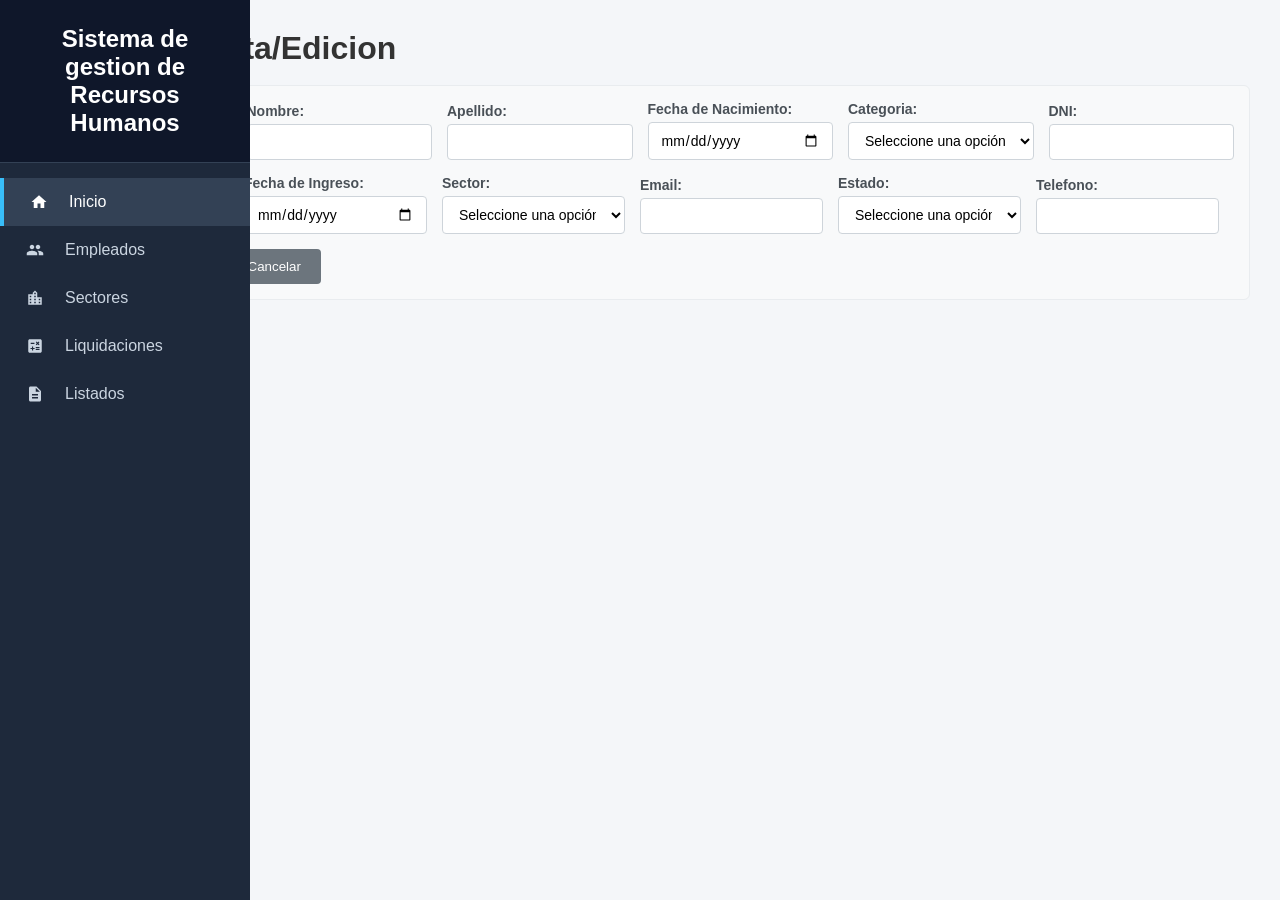
==== empleado.html @ 838e0c95 "Add files via upload commit inicial para el proyecto" ====
﻿<!DOCTYPE html>
<html lang="es" xmlns="http://www.w3.org/1999/xhtml">
<head>
    <meta charset="utf-8" />
    <title>Sistema de Gestion de Recursos Humanos</title>
    <!-- 1. Enlace a hoja de estilos -->
    <link rel="stylesheet" href="estilos.css" />
</head>
<body>
    <!-- Barra Lateral -->
    <aside class="sidebar">
        <div class="sidebar-header">
            <h2><i class="fa-solid fa-layer-group"></i> Sistema de gestion de Recursos Humanos</h2>
        </div>

        <nav class="sidebar-nav">
            <ul>
                <li>
                    <a href="index.html" class="active">
                        <svg width="18" height="18" viewBox="0 0 24 24" fill="currentColor" style="margin-right: 8px; vertical-align: middle;"><path d="M10 20v-6h4v6h5v-8h3L12 3 2 12h3v8z" /></svg>
                        <span>Inicio</span>
                    </a>
                </li>
                <li>
                    <a href="empleado.html">
                        <svg width="18" height="18" viewBox="0 0 24 24" fill="currentColor" style="margin-right: 8px; vertical-align: middle;"><path d="M16 11c1.66 0 2.99-1.34 2.99-3S17.66 5 16 5c-1.66 0-3 1.34-3 3s1.34 3 3 3zm-8 0c1.66 0 2.99-1.34 2.99-3S9.66 5 8 5C6.34 5 5 6.34 5 8s1.34 3 3 3zm0 2c-2.33 0-7 1.17-7 3.5V19h14v-2.5c0-2.33-4.67-3.5-7-3.5zm8 0c-.29 0-.62.02-.97.05 1.16.84 1.97 1.97 1.97 3.45V19h6v-2.5c0-2.33-4.67-3.5-7-3.5z" /></svg>
                        <span>Empleados</span>
                    </a>
                </li>
                <li>
                    <a href="sector.html">
                        <svg width="18" height="18" viewBox="0 0 24 24" fill="currentColor" style="margin-right: 8px; vertical-align: middle;"><path d="M15 11V5l-3-3-3 3v2H3v14h18V11h-6zm-8 8H5v-2h2v2zm0-4H5v-2h2v2zm0-4H5V9h2v2zm6 8h-2v-2h2v2zm0-4h-2v-2h2v2zm0-4h-2V9h2v2zm0-4h-2V5h2v2zm6 12h-2v-2h2v2zm0-4h-2v-2h2v2z" /></svg>
                        <span>Sectores</span>
                    </a>
                </li>
                <li>
                    <a href="empleado_liquidacion.html">
                        <svg width="18" height="18" viewBox="0 0 24 24" fill="currentColor" style="margin-right: 8px; vertical-align: middle;"><path d="M19 3H5c-1.1 0-2 .9-2 2v14c0 1.1.9 2 2 2h14c1.1 0 2-.9 2-2V5c0-1.1-.9-2-2-2zm-5.97 4.06L14.09 6l1.41 1.41L16.91 6l1.06 1.06-1.41 1.41 1.41 1.41-1.06 1.06-1.41-1.4-1.41 1.41-1.06-1.06 1.41-1.41-1.41-1.42zm-6.78.66h5v1.5h-5v-1.5zM11.5 16h-2v2H8v-2H6v-1.5h2v-2h1.5v2h2V16zm6.5 1.25h-5v-1.5h5v1.5zm0-2.5h-5v-1.5h5v1.5z" /></svg>
                        <span>Liquidaciones</span>
                    </a>
                </li>
                <li>
                    <a href="empleado_listado.html">
                        <svg width="18" height="18" viewBox="0 0 24 24" fill="currentColor" style="margin-right: 8px; vertical-align: middle;"><path d="M14 2H6c-1.1 0-1.99.9-1.99 2L4 20c0 1.1.89 2 1.99 2H18c1.1 0 2-.9 2-2V8l-6-6zm2 16H8v-2h8v2zm0-4H8v-2h8v2zm-3-5V3.5L18.5 9H13z" /></svg>
                        <span>Listados</span>
                    </a>
                </li>
            </ul>
        </nav>
    </aside>
    <!-- Formulario de Alta de empleado-->
    <span>
        <h1>Empleados:Alta/Edicion</h1>
        </br>
        <form method="post" action="">
            <!--campos del formulario-->
            <div class="form-grid">
                <div class="form-group">
                    <label for="legajo">Legajo:</label>
                    <input type="text" id="legajo" name="legajo" required>
                </div>
                <div class="form-group">
                    <label for="nombre">Nombre:</label>
                    <input type="text" id="nombre" name="nombre" required>
                </div>
                <div class="form-group">
                    <label for="apellido">Apellido:</label>
                    <input type="text" id="apellido" name="apellido" required>
                </div>
                <div class="form-group">
                    <label for="fecha-nacimiento">Fecha de Nacimiento:</label>
                    <input type="date" id="fecha-nacimiento" name="fecha_nacimiento">
                </div>
                <div class="form-group">
                    <label for="categoria">Categoria:</label>
                    <select id="estado" name="estado" required>
                        <option value="" disabled selected hidden>Seleccione una opción...</option>
                        <option value="activo">Senior</option>
                        <option value="activo">SemiSenior</option>
                        <option value="activo">Junior</option>
                        <option value="activo">Trainee/Pasante</option>
                    </select>
                </div>
                <div class="form-group">
                    <label for="dni">DNI:</label>
                    <input type="number" id="dni" name="dni" required>
                </div>
                <div class="form-group">
                    <label for="sbase">Salario Base:</label>
                    <input type="number" id="sbase" name="sbase" step="0.01" required>
                </div>
                <div class="form-group">
                    <label for="fecha-ingreso">Fecha de Ingreso:</label>
                    <input type="date" id="fecha-ingreso" name="fecha_ingreso" required>
                </div>
                <div class="form-group">
                    <label for="sector">Sector:</label>
                    <select id="estado" name="estado" required>
                        <option value="" disabled selected hidden>Seleccione una opción...</option>
                        <option value="activo">Administracion</option>
                        <option value="activo">Ventas</option>
                        <option value="activo">Sistemas</option>
                        <option value="activo">Recursos Humanos</option>
                    </select>
                </div>
                <div class="form-group">
                    <label for="email">Email:</label>
                    <input type="email" id="email" name="email">
                </div>
                <div class="form-group">
                    <label for="estado">Estado:</label>
                    <select id="estado" name="estado" required>
                        <option value="" disabled selected hidden>Seleccione una opción...</option>
                        <option value="activo">Activo</option>
                        <option value="inactivo">Inactivo</option>
                    </select>
                </div>
                <div class="form-group">
                    <label for="telefono">Telefono:</label>
                    <input type="tel" id="telefono" name="telefono">
                </div>
                </br>
                <!-- contenedor de Botones-->
                <div class="form-actions">
                    <!-- Botón de guardar añadido -->
                    <button type="submit" id="btn-guardar" name="btn_guardar" style="background-color: #28a745; color: white; padding: 10px       20px; border: none; border-radius: 4px; cursor:                       pointer;">Guardar</button>
                    <!-- Vinculación del script separado -->
                    <script src="funciones.js"></script>

                    <!-- Botón de limpiar añadido -->

                    <button type="reset" id="btn-limpiar" name="btn_limpiar" style="background-color: #007bff; color: white;   padding:          10px 20px; border: none; border-radius: 4px; cursor:                pointer;">Limpiar</button>
                    <!-- Vinculación del archivo JavaScript     externo -->
                    <script src="funciones.js"></script>

                    <!-- Boton de cancelar añadido-->
                    <button type="button" id="btn-cancelar" name="btn_cancelar" style="background-color: #6c757d; color: white;  padding: 10px      20px; border: none; border-radius: 4px; cursor:                         pointer;">
                        Cancelar</  button>
                        <!-- Vinculación del archivo JavaScript     externo -->
                        <script src="funciones.js"></script>
                </div>

            </div>

        </form>
    </span>

</body>
</html>
---- estilos.css ----
﻿/* Reinicio básico de márgenes */
* {
    margin: 0;
    padding: 0;
    box-sizing: border-box;
    font-family: 'Segoe UI', Tahoma, Geneva, Verdana, sans-serif;
}

body {
    display: flex;
    min-height: 100vh;
    background-color: #f4f6f9;
    color: #1e293b;
}

/* Estilos del Sidebar */
.sidebar {
    width: 250px;
    background-color: #1e293b;
    color: #ffffff;
    position: fixed;
    top: 0;
    left: 0;
    height: 100%;
    display: flex;
    flex-direction: column;
}

.sidebar-header {
    padding: 25px 20px;
    background-color: #0f172a;
    text-align: center;
    border-bottom: 1px solid #334155;
}

.sidebar-nav ul {
    list-style: none;
    padding-top: 15px;
}


.sidebar-nav ul li a {
    display: flex;
    align-items: center;
    gap: 12px; /* Separa el ícono del texto automáticamente */
    padding: 15px 25px;
    color: #cbd5e1;
    text-decoration: none;
    font-size: 16px;
    transition: all 0.3s ease;
}

        .sidebar-nav ul li a:hover,
        .sidebar-nav ul li a.active {
            background-color: #334155;
            color: #ffffff;
            border-left: 4px solid #38bdf8;
        }

.sidebar-nav i,
.sidebar-nav svg {
    width: 20px;
    text-align: center;
    font-size: 18px;
}

}
/* Estilos del Contenido Principal */
.main-content {
    margin-left: 250px;
    padding: 40px;
    width: 100%;
}

.seccion-liquidaciones {
    margin-top: 25px;
}

/* Estilos de la Tabla */
.table-container {
    margin-top: 15px;
    background-color: #ffffff;
    border-radius: 8px;
    overflow: hidden;
    box-shadow: 0 2px 6px rgba(0, 0, 0, 0.08);
}

table {
    width: 100%;
    border-collapse: collapse;
}

thead tr {
    background-color: #e2e8f0;
    text-align: left;
}

th, td {
    padding: 14px 16px;
}

tbody tr {
    border-bottom: 1px solid #e2e8f0;
}

    tbody tr:last-child {
        border-bottom: none;
    }

    tbody tr:hover {
        background-color: #f8fafc;
    }

.sueldo {
    font-weight: 600;
}

/* Etiquetas de Estado */
.estado {
    display: inline-block;
    padding: 4px 10px;
    border-radius: 12px;
    font-size: 13px;
    font-weight: 600;
}

.estado-calculada {
    background-color: #dcfce7;
    color: #166534;
}

.estado-pendiente {
    background-color: #fef9c3;
    color: #854d0e;
}

/* Estilos del Footer y Botón */
.footer-acciones {
    margin-top: 30px;
    padding: 20px 0;
    text-align: center;
}

.btn-primario {
    display: inline-block;
    background-color: #0d6efd;
    color: #ffffff;
    font-size: 16px;
    font-weight: 600;
    text-decoration: none;
    padding: 12px 26px;
    border-radius: 6px;
    box-shadow: 0 4px 8px rgba(13, 110, 253, 0.25);
    transition: background-color 0.2s ease;
}

    .btn-primario:hover {
        background-color: #0b5ed7;
    }

/* Diseño Responsivo para celulares */
@media (max-width: 768px) {
    body {
        flex-direction: column;
    }

    .sidebar {
        width: 100%;
        height: auto;
        position: relative;
    }

    .sidebar-nav ul {
        display: flex;
        justify-content: space-around;
        padding: 0;
    }

        .sidebar-nav ul li a {
            padding: 15px 10px;
            display: flex
        }

            .sidebar-nav ul li a:hover,
            .sidebar-nav ul li a.active {
                border-left: none;
                border-bottom: 4px solid #38bdf8;
            }

    .main-content {
        margin-left: 0;
        padding: 20px;
    }

    .table-container {
        overflow-x: auto;
    }
}

.fa-solid, .fas {
    font-family: "Font Awesome 6 Free" !important;
    font-weight: 900 !important;
}
/* Estilos generales */
* {
    box-sizing: border-box;
    margin: 0;
    padding: 0;
    font-family: 'Segoe UI', Tahoma, Geneva, Verdana, sans-serif;
}

body {
    background-color: #f4f6f9;
    color: #333;
    padding: 30px;
}

.container {
    max-width: 1100px;
    margin: 0 auto;
    background-color: #ffffff;
    padding: 25px;
    border-radius: 8px;
    box-shadow: 0 2px 10px rgba(0, 0, 0, 0.08);
}

/* Cabecera */
header {
    display: flex;
    justify-content: space-between;
    align-items: center;
    margin-bottom: 25px;
    padding-bottom: 15px;
    border-bottom: 1px solid #e0e0e0;
}

    header h1 {
        font-size: 24px;
        color: #2c3e50;
    }

.btn-nuevo {
    text-decoration: none;
    background-color: #28a745;
    color: white;
    padding: 10px 18px;
    font-size: 15px;
    font-weight: bold;
    border-radius: 5px;
    transition: background 0.2s;
}

    .btn-nuevo:hover {
        background-color: #218838;
    }

/* Formulario de filtros en fila */
.form-grid {
    display: flex;
    flex-wrap: wrap;
    gap: 15px;
    align-items: flex-end;
    background-color: #f8f9fa;
    padding: 15px;
    border-radius: 6px;
    border: 1px solid #e9ecef;
    margin-bottom: 25px;
}

.form-group {
    display: flex;
    flex-direction: column;
    flex: 1;
    min-width: 180px;
}

    .form-group label {
        font-size: 14px;
        font-weight: 600;
        margin-bottom: 5px;
        color: #495057;
    }

    .form-group input,
    .form-group select {
        padding: 9px 12px;
        border: 1px solid #ced4da;
        border-radius: 4px;
        font-size: 14px;
        background-color: #fff;
    }

.btn-buscar {
    background-color: #007bff;
    color: white;
    border: none;
    padding: 10px 20px;
    font-size: 14px;
    font-weight: bold;
    border-radius: 4px;
    cursor: pointer;
    height: 38px;
}

    .btn-buscar:hover {
        background-color: #0069d9;
    }

/* Tabla */
table {
    width: 100%;
    border-collapse: collapse;
    margin-bottom: 20px;
}

th, td {
    padding: 12px 15px;
    text-align: left;
    border-bottom: 1px solid #dee2e6;
}

thead tr {
    background-color: #f1f3f5;
    color: #333;
}

tbody tr:hover {
    background-color: #f8f9fa;
}

/* Botones de acciones */
.btn-editar {
    background-color: #28a745;
    color: white;
    border: none;
    padding: 6px 12px;
    border-radius: 4px;
    cursor: pointer;
    font-size: 13px;
    margin-right: 5px;
}

.btn-eliminar {
    background-color: #dc3545;
    color: white;
    border: none;
    padding: 6px 12px;
    border-radius: 4px;
    cursor: pointer;
    font-size: 13px;
}

/* Paginación */
footer {
    display: flex;
    justify-content: center;
    align-items: center;
    padding-top: 15px;
    gap: 8px;
}

.btn-pag {
    background-color: #ffffff;
    color: #333;
    border: 1px solid #ced4da;
    padding: 6px 12px;
    border-radius: 4px;
    cursor: pointer;
}

    .btn-pag.activo {
        background-color: #007bff;
        color: white;
        border-color: #007bff;
        font-weight: bold;
    }
/* Estilos para íconos en la tabla */
.acciones {
    display: flex;
    gap: 12px;
    align-items: center;
}

    .acciones a {
        color: #475569;
        text-decoration: none;
        transition: color 0.2s ease, transform 0.2s ease;
    }

        .acciones a:hover {
            transform: scale(1.15);
        }

        .acciones a[title="Editar"]:hover {
            color: #0d6efd; /* Azul al pasar el mouse */
        }

        .acciones a[title="Eliminar"]:hover {
            color: #dc2626; /* Rojo al pasar el mouse */
        }
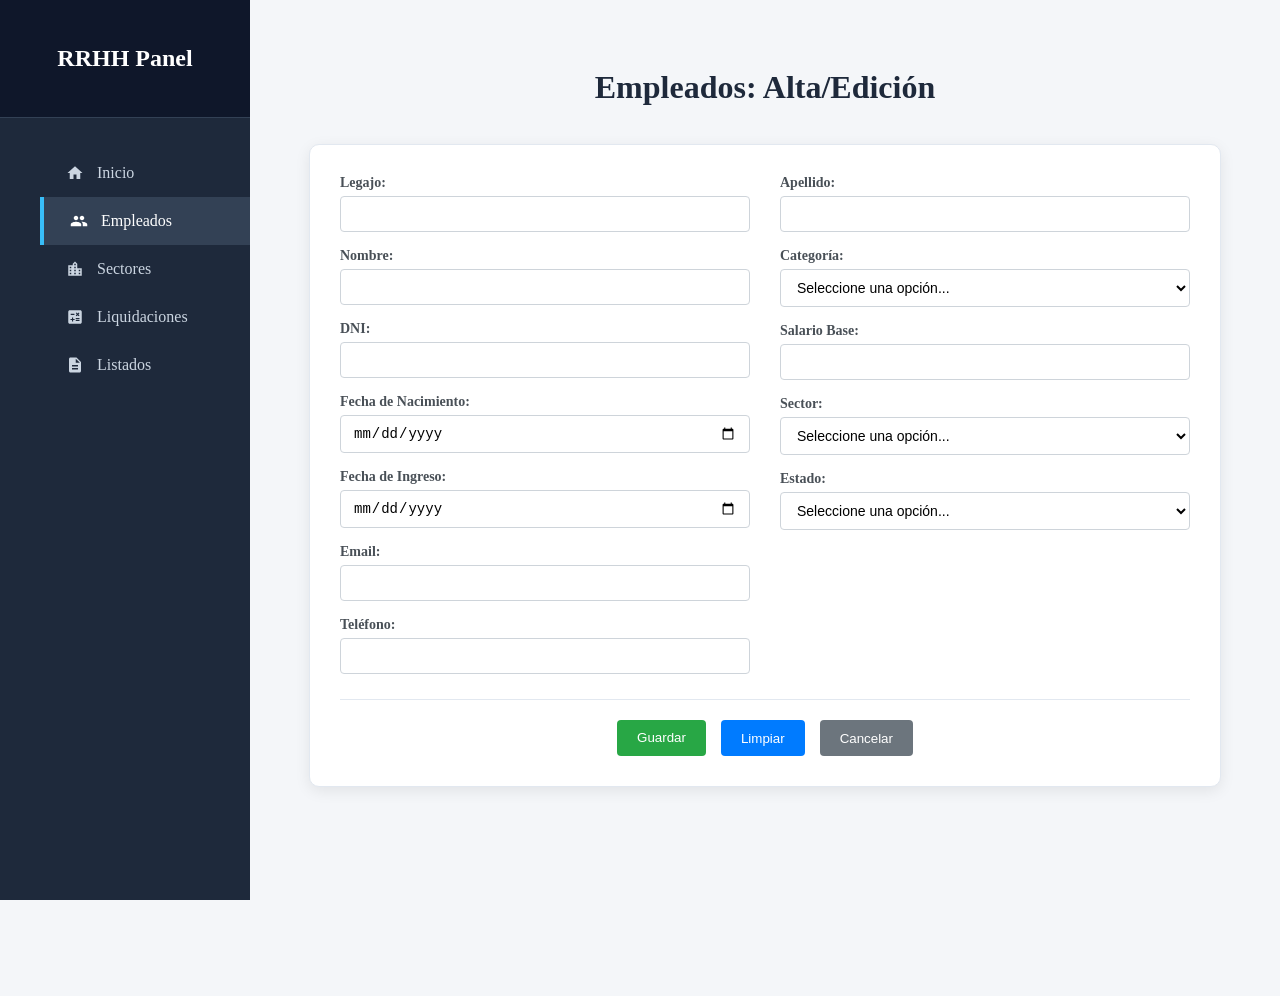
==== commit 8f288f10: "Add files via upload se añada la pagina de sector." ====
--- a/empleado.html
+++ b/empleado.html
@@ -1,149 +1,145 @@
-﻿<!DOCTYPE html>
-<html lang="es" xmlns="http://www.w3.org/1999/xhtml">
-<head>
-    <meta charset="utf-8" />
-    <title>Sistema de Gestion de Recursos Humanos</title>
-    <!-- 1. Enlace a hoja de estilos -->
-    <link rel="stylesheet" href="estilos.css" />
-</head>
-<body>
-    <!-- Barra Lateral -->
-    <aside class="sidebar">
-        <div class="sidebar-header">
-            <h2><i class="fa-solid fa-layer-group"></i> Sistema de gestion de Recursos Humanos</h2>
-        </div>
-
-        <nav class="sidebar-nav">
-            <ul>
-                <li>
-                    <a href="index.html" class="active">
-                        <svg width="18" height="18" viewBox="0 0 24 24" fill="currentColor" style="margin-right: 8px; vertical-align: middle;"><path d="M10 20v-6h4v6h5v-8h3L12 3 2 12h3v8z" /></svg>
-                        <span>Inicio</span>
-                    </a>
-                </li>
-                <li>
-                    <a href="empleado.html">
-                        <svg width="18" height="18" viewBox="0 0 24 24" fill="currentColor" style="margin-right: 8px; vertical-align: middle;"><path d="M16 11c1.66 0 2.99-1.34 2.99-3S17.66 5 16 5c-1.66 0-3 1.34-3 3s1.34 3 3 3zm-8 0c1.66 0 2.99-1.34 2.99-3S9.66 5 8 5C6.34 5 5 6.34 5 8s1.34 3 3 3zm0 2c-2.33 0-7 1.17-7 3.5V19h14v-2.5c0-2.33-4.67-3.5-7-3.5zm8 0c-.29 0-.62.02-.97.05 1.16.84 1.97 1.97 1.97 3.45V19h6v-2.5c0-2.33-4.67-3.5-7-3.5z" /></svg>
-                        <span>Empleados</span>
-                    </a>
-                </li>
-                <li>
-                    <a href="sector.html">
-                        <svg width="18" height="18" viewBox="0 0 24 24" fill="currentColor" style="margin-right: 8px; vertical-align: middle;"><path d="M15 11V5l-3-3-3 3v2H3v14h18V11h-6zm-8 8H5v-2h2v2zm0-4H5v-2h2v2zm0-4H5V9h2v2zm6 8h-2v-2h2v2zm0-4h-2v-2h2v2zm0-4h-2V9h2v2zm0-4h-2V5h2v2zm6 12h-2v-2h2v2zm0-4h-2v-2h2v2z" /></svg>
-                        <span>Sectores</span>
-                    </a>
-                </li>
-                <li>
-                    <a href="empleado_liquidacion.html">
-                        <svg width="18" height="18" viewBox="0 0 24 24" fill="currentColor" style="margin-right: 8px; vertical-align: middle;"><path d="M19 3H5c-1.1 0-2 .9-2 2v14c0 1.1.9 2 2 2h14c1.1 0 2-.9 2-2V5c0-1.1-.9-2-2-2zm-5.97 4.06L14.09 6l1.41 1.41L16.91 6l1.06 1.06-1.41 1.41 1.41 1.41-1.06 1.06-1.41-1.4-1.41 1.41-1.06-1.06 1.41-1.41-1.41-1.42zm-6.78.66h5v1.5h-5v-1.5zM11.5 16h-2v2H8v-2H6v-1.5h2v-2h1.5v2h2V16zm6.5 1.25h-5v-1.5h5v1.5zm0-2.5h-5v-1.5h5v1.5z" /></svg>
-                        <span>Liquidaciones</span>
-                    </a>
-                </li>
-                <li>
-                    <a href="empleado_listado.html">
-                        <svg width="18" height="18" viewBox="0 0 24 24" fill="currentColor" style="margin-right: 8px; vertical-align: middle;"><path d="M14 2H6c-1.1 0-1.99.9-1.99 2L4 20c0 1.1.89 2 1.99 2H18c1.1 0 2-.9 2-2V8l-6-6zm2 16H8v-2h8v2zm0-4H8v-2h8v2zm-3-5V3.5L18.5 9H13z" /></svg>
-                        <span>Listados</span>
-                    </a>
-                </li>
-            </ul>
-        </nav>
-    </aside>
-    <!-- Formulario de Alta de empleado-->
-    <span>
-        <h1>Empleados:Alta/Edicion</h1>
-        </br>
-        <form method="post" action="">
-            <!--campos del formulario-->
-            <div class="form-grid">
-                <div class="form-group">
-                    <label for="legajo">Legajo:</label>
-                    <input type="text" id="legajo" name="legajo" required>
-                </div>
-                <div class="form-group">
-                    <label for="nombre">Nombre:</label>
-                    <input type="text" id="nombre" name="nombre" required>
-                </div>
-                <div class="form-group">
-                    <label for="apellido">Apellido:</label>
-                    <input type="text" id="apellido" name="apellido" required>
-                </div>
-                <div class="form-group">
-                    <label for="fecha-nacimiento">Fecha de Nacimiento:</label>
-                    <input type="date" id="fecha-nacimiento" name="fecha_nacimiento">
-                </div>
-                <div class="form-group">
-                    <label for="categoria">Categoria:</label>
-                    <select id="estado" name="estado" required>
-                        <option value="" disabled selected hidden>Seleccione una opción...</option>
-                        <option value="activo">Senior</option>
-                        <option value="activo">SemiSenior</option>
-                        <option value="activo">Junior</option>
-                        <option value="activo">Trainee/Pasante</option>
-                    </select>
-                </div>
-                <div class="form-group">
-                    <label for="dni">DNI:</label>
-                    <input type="number" id="dni" name="dni" required>
-                </div>
-                <div class="form-group">
-                    <label for="sbase">Salario Base:</label>
-                    <input type="number" id="sbase" name="sbase" step="0.01" required>
-                </div>
-                <div class="form-group">
-                    <label for="fecha-ingreso">Fecha de Ingreso:</label>
-                    <input type="date" id="fecha-ingreso" name="fecha_ingreso" required>
-                </div>
-                <div class="form-group">
-                    <label for="sector">Sector:</label>
-                    <select id="estado" name="estado" required>
-                        <option value="" disabled selected hidden>Seleccione una opción...</option>
-                        <option value="activo">Administracion</option>
-                        <option value="activo">Ventas</option>
-                        <option value="activo">Sistemas</option>
-                        <option value="activo">Recursos Humanos</option>
-                    </select>
-                </div>
-                <div class="form-group">
-                    <label for="email">Email:</label>
-                    <input type="email" id="email" name="email">
-                </div>
-                <div class="form-group">
-                    <label for="estado">Estado:</label>
-                    <select id="estado" name="estado" required>
-                        <option value="" disabled selected hidden>Seleccione una opción...</option>
-                        <option value="activo">Activo</option>
-                        <option value="inactivo">Inactivo</option>
-                    </select>
-                </div>
-                <div class="form-group">
-                    <label for="telefono">Telefono:</label>
-                    <input type="tel" id="telefono" name="telefono">
-                </div>
-                </br>
-                <!-- contenedor de Botones-->
-                <div class="form-actions">
-                    <!-- Botón de guardar añadido -->
-                    <button type="submit" id="btn-guardar" name="btn_guardar" style="background-color: #28a745; color: white; padding: 10px       20px; border: none; border-radius: 4px; cursor:                       pointer;">Guardar</button>
-                    <!-- Vinculación del script separado -->
-                    <script src="funciones.js"></script>
-
-                    <!-- Botón de limpiar añadido -->
-
-                    <button type="reset" id="btn-limpiar" name="btn_limpiar" style="background-color: #007bff; color: white;   padding:          10px 20px; border: none; border-radius: 4px; cursor:                pointer;">Limpiar</button>
-                    <!-- Vinculación del archivo JavaScript     externo -->
-                    <script src="funciones.js"></script>
-
-                    <!-- Boton de cancelar añadido-->
-                    <button type="button" id="btn-cancelar" name="btn_cancelar" style="background-color: #6c757d; color: white;  padding: 10px      20px; border: none; border-radius: 4px; cursor:                         pointer;">
-                        Cancelar</  button>
-                        <!-- Vinculación del archivo JavaScript     externo -->
-                        <script src="funciones.js"></script>
-                </div>
-
-            </div>
-
-        </form>
-    </span>
-
-</body>
+﻿<!DOCTYPE html>
+<html lang="es">
+<head>
+    <meta charset="utf-8" />
+    <title>Sistema de Gestión de Recursos Humanos - Empleados</title>
+    <!-- Enlace a tu hoja de estilos -->
+    <link rel="stylesheet" href="estilos.css" />
+    <!-- Librería de íconos para los botones -->
+    <link rel="stylesheet" href="https://cloudflare.com" />
+</head>
+<body>
+
+    <!-- 1. BARRA LATERAL (SIDEBAR) -->
+    <aside class="sidebar">
+        <div class="sidebar-header">
+            <h2>RRHH Panel</h2>
+        </div>
+        <nav class="sidebar-nav">
+            <ul>
+                <li>
+                    <a href="index.html">
+                        <svg width="18" height="18" viewBox="0 0 24 24" fill="currentColor"><path d="M10 20v-6h4v6h5v-8h3L12 3 2 12h3v8z" /></svg>
+                        <span>Inicio</span>
+                    </a>
+                </li>
+                <li>
+                    <a href="empleado.html" class="active">
+                        <svg width="18" height="18" viewBox="0 0 24 24" fill="currentColor"><path d="M16 11c1.66 0 2.99-1.34 2.99-3S17.66 5 16 5c-1.66 0-3 1.34-3 3s1.34 3 3 3zm-8 0c1.66 0 2.99-1.34 2.99-3S9.66 5 8 5C6.34 5 5 6.34 5 8s1.34 3 3 3zm0 2c-2.33 0-7 1.17-7 3.5V19h14v-2.5c0-2.33-4.67-3.5-7-3.5zm8 0c-.29 0-.62.02-.97.05 1.16.84 1.97 1.97 1.97 3.45V19h6v-2.5c0-2.33-4.67-3.5-7-3.5z" /></svg>
+                        <span>Empleados</span>
+                    </a>
+                </li>
+                <li>
+                    <a href="sector.html">
+                        <svg width="18" height="18" viewBox="0 0 24 24" fill="currentColor"><path d="M15 11V5l-3-3-3 3v2H3v14h18V11h-6zm-8 8H5v-2h2v2zm0-4H5v-2h2v2zm0-4H5V9h2v2zm6 8h-2v-2h2v2zm0-4h-2v-2h2v2zm0-4h-2V9h2v2zm0-4h-2V5h2v2zm6 12h-2v-2h2v2zm0-4h-2v-2h2v2z" /></svg>
+                        <span>Sectores</span>
+                    </a>
+                </li>
+                <li>
+                    <a href="empleado_liquidacion.html">
+                        <svg width="18" height="18" viewBox="0 0 24 24" fill="currentColor"><path d="M19 3H5c-1.1 0-2 .9-2 2v14c0 1.1.9 2 2 2h14c1.1 0 2-.9 2-2V5c0-1.1-.9-2-2-2zm-5.97 4.06L14.09 6l1.41 1.41L16.91 6l1.06 1.06-1.41 1.41 1.41 1.41-1.06 1.06-1.41-1.4-1.41 1.41-1.06-1.06 1.41-1.41-1.41-1.42zm-6.78.66h5v1.5h-5v-1.5zM11.5 16h-2v2H8v-2H6v-1.5h2v-2h1.5v2h2V16zm6.5 1.25h-5v-1.5h5v1.5zm0-2.5h-5v-1.5h5v1.5z" /></svg>
+                        <span>Liquidaciones</span>
+                    </a>
+                </li>
+                <li>
+                    <a href="empleado_listado.html">
+                        <svg width="18" height="18" viewBox="0 0 24 24" fill="currentColor"><path d="M14 2H6c-1.1 0-1.99.9-1.99 2L4 20c0 1.1.89 2 1.99 2H18c1.1 0 2-.9 2-2V8l-6-6zm2 16H8v-2h8v2zm0-4H8v-2h8v2zm-3-5V3.5L18.5 9H13z" /></svg>
+                        <span>Listados</span>
+                    </a>
+                </li>
+            </ul>
+        </nav>
+    </aside>
+
+    <!-- 2. CONTENIDO PRINCIPAL DE EMPLEADOS -->
+    <main>
+        <h1>Empleados: Alta/Edición</h1>
+        <br />
+        <form id="form-empleado" method="post" action="">
+            <div class="form-columns-container">
+
+                <!-- PRIMERA COLUMNA (7 campos) -->
+                <div class="form-column">
+                    <div class="form-group">
+                        <label for="legajo">Legajo:</label>
+                        <input type="text" id="legajo" name="legajo" required>
+                    </div>
+                    <div class="form-group">
+                        <label for="nombre">Nombre:</label>
+                        <input type="text" id="nombre" name="nombre" required>
+                    </div>
+                    <div class="form-group">
+                        <label for="dni">DNI:</label>
+                        <input type="number" id="dni" name="dni" required>
+                    </div>
+                    <div class="form-group">
+                        <label for="fecha-nacimiento">Fecha de Nacimiento:</label>
+                        <input type="date" id="fecha-nacimiento" name="fecha_nacimiento">
+                    </div>
+                    <div class="form-group">
+                        <label for="fecha-ingreso">Fecha de Ingreso:</label>
+                        <input type="date" id="fecha-ingreso" name="fecha_ingreso" required>
+                    </div>
+                    <div class="form-group">
+                        <label for="email">Email:</label>
+                        <input type="email" id="email" name="email">
+                    </div>
+                    <div class="form-group">
+                        <label for="telefono">Teléfono:</label>
+                        <input type="tel" id="telefono" name="telefono">
+                    </div>
+                </div>
+
+                <!-- SEGUNDA COLUMNA (5 campos) -->
+                <div class="form-column">
+                    <div class="form-group">
+                        <label for="apellido">Apellido:</label>
+                        <input type="text" id="apellido" name="apellido" required>
+                    </div>
+                    <div class="form-group">
+                        <label for="categoria">Categoría:</label>
+                        <select id="categoria" name="categoria" required>
+                            <option value="" disabled selected hidden>Seleccione una opción...</option>
+                            <option value="senior">Senior</option>
+                            <option value="semisenior">SemiSenior</option>
+                            <option value="junior">Junior</option>
+                            <option value="trainee">Trainee/Pasante</option>
+                        </select>
+                    </div>
+                    <div class="form-group">
+                        <label for="sbase">Salario Base:</label>
+                        <input type="number" id="sbase" name="sbase" step="0.01" required>
+                    </div>
+                    <div class="form-group">
+                        <label for="sector">Sector:</label>
+                        <select id="sector" name="sector" required>
+                            <option value="" disabled selected hidden>Seleccione una opción...</option>
+                            <option value="administracion">Administración</option>
+                            <option value="ventas">Ventas</option>
+                            <option value="sistemas">Sistemas</option>
+                            <option value="rrhh">Recursos Humanos</option>
+                        </select>
+                    </div>
+                    <div class="form-group">
+                        <label for="estado">Estado:</label>
+                        <select id="estado" name="estado" required>
+                            <option value="" disabled selected hidden>Seleccione una opción...</option>
+                            <option value="activo">Activo</option>
+                            <option value="inactivo">Inactivo</option>
+                        </select>
+                    </div>
+                </div>
+
+            </div>
+
+            <!-- Contenedor de Botones -->
+            <div class="form-actions">
+                <button type="submit" id="btn-guardar" name="btn_guardar" style="background-color: #28a745; color: white; padding: 10px 20px; border: none; border-radius: 4px; cursor: pointer;">
+                    <i id="btn-icono" class="fas fa-save"></i> <span id="btn-texto">Guardar</span>
+                </button>
+                <button type="reset" id="btn-limpiar" name="btn_limpiar" style="background-color: #007bff; color: white; padding: 10px 20px; border: none; border-radius: 4px; cursor: pointer;">Limpiar</button>
+                <button type="button" id="btn-cancelar" name="btn_cancelar" style="background-color: #6c757d; color: white; padding: 10px 20px; border: none; border-radius: 4px; cursor: pointer;">Cancelar</button>
+                <!-- llamado al script -->
+                <script src="Script1.js"></script>
+</body>
 </html>
--- a/estilos.css
+++ b/estilos.css
@@ -1,400 +1,1351 @@
-﻿/* Reinicio básico de márgenes */
-* {
-    margin: 0;
-    padding: 0;
-    box-sizing: border-box;
-    font-family: 'Segoe UI', Tahoma, Geneva, Verdana, sans-serif;
-}
-
-body {
-    display: flex;
-    min-height: 100vh;
-    background-color: #f4f6f9;
-    color: #1e293b;
-}
-
-/* Estilos del Sidebar */
-.sidebar {
-    width: 250px;
-    background-color: #1e293b;
-    color: #ffffff;
-    position: fixed;
-    top: 0;
-    left: 0;
-    height: 100%;
-    display: flex;
-    flex-direction: column;
-}
-
-.sidebar-header {
-    padding: 25px 20px;
-    background-color: #0f172a;
-    text-align: center;
-    border-bottom: 1px solid #334155;
-}
-
-.sidebar-nav ul {
-    list-style: none;
-    padding-top: 15px;
-}
-
-
-.sidebar-nav ul li a {
-    display: flex;
-    align-items: center;
-    gap: 12px; /* Separa el ícono del texto automáticamente */
-    padding: 15px 25px;
-    color: #cbd5e1;
-    text-decoration: none;
-    font-size: 16px;
-    transition: all 0.3s ease;
-}
-
-        .sidebar-nav ul li a:hover,
-        .sidebar-nav ul li a.active {
-            background-color: #334155;
-            color: #ffffff;
-            border-left: 4px solid #38bdf8;
-        }
-
-.sidebar-nav i,
-.sidebar-nav svg {
-    width: 20px;
-    text-align: center;
-    font-size: 18px;
-}
-
-}
-/* Estilos del Contenido Principal */
-.main-content {
-    margin-left: 250px;
-    padding: 40px;
-    width: 100%;
-}
-
-.seccion-liquidaciones {
-    margin-top: 25px;
-}
-
-/* Estilos de la Tabla */
-.table-container {
-    margin-top: 15px;
-    background-color: #ffffff;
-    border-radius: 8px;
-    overflow: hidden;
-    box-shadow: 0 2px 6px rgba(0, 0, 0, 0.08);
-}
-
-table {
-    width: 100%;
-    border-collapse: collapse;
-}
-
-thead tr {
-    background-color: #e2e8f0;
-    text-align: left;
-}
-
-th, td {
-    padding: 14px 16px;
-}
-
-tbody tr {
-    border-bottom: 1px solid #e2e8f0;
-}
-
-    tbody tr:last-child {
-        border-bottom: none;
-    }
-
-    tbody tr:hover {
-        background-color: #f8fafc;
-    }
-
-.sueldo {
-    font-weight: 600;
-}
-
-/* Etiquetas de Estado */
-.estado {
-    display: inline-block;
-    padding: 4px 10px;
-    border-radius: 12px;
-    font-size: 13px;
-    font-weight: 600;
-}
-
-.estado-calculada {
-    background-color: #dcfce7;
-    color: #166534;
-}
-
-.estado-pendiente {
-    background-color: #fef9c3;
-    color: #854d0e;
-}
-
-/* Estilos del Footer y Botón */
-.footer-acciones {
-    margin-top: 30px;
-    padding: 20px 0;
-    text-align: center;
-}
-
-.btn-primario {
-    display: inline-block;
-    background-color: #0d6efd;
-    color: #ffffff;
-    font-size: 16px;
-    font-weight: 600;
-    text-decoration: none;
-    padding: 12px 26px;
-    border-radius: 6px;
-    box-shadow: 0 4px 8px rgba(13, 110, 253, 0.25);
-    transition: background-color 0.2s ease;
-}
-
-    .btn-primario:hover {
-        background-color: #0b5ed7;
-    }
-
-/* Diseño Responsivo para celulares */
-@media (max-width: 768px) {
-    body {
-        flex-direction: column;
-    }
-
-    .sidebar {
-        width: 100%;
-        height: auto;
-        position: relative;
-    }
-
-    .sidebar-nav ul {
-        display: flex;
-        justify-content: space-around;
-        padding: 0;
-    }
-
-        .sidebar-nav ul li a {
-            padding: 15px 10px;
-            display: flex
-        }
-
-            .sidebar-nav ul li a:hover,
-            .sidebar-nav ul li a.active {
-                border-left: none;
-                border-bottom: 4px solid #38bdf8;
-            }
-
-    .main-content {
-        margin-left: 0;
-        padding: 20px;
-    }
-
-    .table-container {
-        overflow-x: auto;
-    }
-}
-
-.fa-solid, .fas {
-    font-family: "Font Awesome 6 Free" !important;
-    font-weight: 900 !important;
-}
-/* Estilos generales */
-* {
-    box-sizing: border-box;
-    margin: 0;
-    padding: 0;
-    font-family: 'Segoe UI', Tahoma, Geneva, Verdana, sans-serif;
-}
-
-body {
-    background-color: #f4f6f9;
-    color: #333;
-    padding: 30px;
-}
-
-.container {
-    max-width: 1100px;
-    margin: 0 auto;
-    background-color: #ffffff;
-    padding: 25px;
-    border-radius: 8px;
-    box-shadow: 0 2px 10px rgba(0, 0, 0, 0.08);
-}
-
-/* Cabecera */
-header {
-    display: flex;
-    justify-content: space-between;
-    align-items: center;
-    margin-bottom: 25px;
-    padding-bottom: 15px;
-    border-bottom: 1px solid #e0e0e0;
-}
-
-    header h1 {
-        font-size: 24px;
-        color: #2c3e50;
-    }
-
-.btn-nuevo {
-    text-decoration: none;
-    background-color: #28a745;
-    color: white;
-    padding: 10px 18px;
-    font-size: 15px;
-    font-weight: bold;
-    border-radius: 5px;
-    transition: background 0.2s;
-}
-
-    .btn-nuevo:hover {
-        background-color: #218838;
-    }
-
-/* Formulario de filtros en fila */
-.form-grid {
-    display: flex;
-    flex-wrap: wrap;
-    gap: 15px;
-    align-items: flex-end;
-    background-color: #f8f9fa;
-    padding: 15px;
-    border-radius: 6px;
-    border: 1px solid #e9ecef;
-    margin-bottom: 25px;
-}
-
-.form-group {
-    display: flex;
-    flex-direction: column;
-    flex: 1;
-    min-width: 180px;
-}
-
-    .form-group label {
-        font-size: 14px;
-        font-weight: 600;
-        margin-bottom: 5px;
-        color: #495057;
-    }
-
-    .form-group input,
-    .form-group select {
-        padding: 9px 12px;
-        border: 1px solid #ced4da;
-        border-radius: 4px;
-        font-size: 14px;
-        background-color: #fff;
-    }
-
-.btn-buscar {
-    background-color: #007bff;
-    color: white;
-    border: none;
-    padding: 10px 20px;
-    font-size: 14px;
-    font-weight: bold;
-    border-radius: 4px;
-    cursor: pointer;
-    height: 38px;
-}
-
-    .btn-buscar:hover {
-        background-color: #0069d9;
-    }
-
-/* Tabla */
-table {
-    width: 100%;
-    border-collapse: collapse;
-    margin-bottom: 20px;
-}
-
-th, td {
-    padding: 12px 15px;
-    text-align: left;
-    border-bottom: 1px solid #dee2e6;
-}
-
-thead tr {
-    background-color: #f1f3f5;
-    color: #333;
-}
-
-tbody tr:hover {
-    background-color: #f8f9fa;
-}
-
-/* Botones de acciones */
-.btn-editar {
-    background-color: #28a745;
-    color: white;
-    border: none;
-    padding: 6px 12px;
-    border-radius: 4px;
-    cursor: pointer;
-    font-size: 13px;
-    margin-right: 5px;
-}
-
-.btn-eliminar {
-    background-color: #dc3545;
-    color: white;
-    border: none;
-    padding: 6px 12px;
-    border-radius: 4px;
-    cursor: pointer;
-    font-size: 13px;
-}
-
-/* Paginación */
-footer {
-    display: flex;
-    justify-content: center;
-    align-items: center;
-    padding-top: 15px;
-    gap: 8px;
-}
-
-.btn-pag {
-    background-color: #ffffff;
-    color: #333;
-    border: 1px solid #ced4da;
-    padding: 6px 12px;
-    border-radius: 4px;
-    cursor: pointer;
-}
-
-    .btn-pag.activo {
-        background-color: #007bff;
-        color: white;
-        border-color: #007bff;
-        font-weight: bold;
-    }
-/* Estilos para íconos en la tabla */
-.acciones {
-    display: flex;
-    gap: 12px;
-    align-items: center;
-}
-
-    .acciones a {
-        color: #475569;
-        text-decoration: none;
-        transition: color 0.2s ease, transform 0.2s ease;
-    }
-
-        .acciones a:hover {
-            transform: scale(1.15);
-        }
-
-        .acciones a[title="Editar"]:hover {
-            color: #0d6efd; /* Azul al pasar el mouse */
-        }
-
-        .acciones a[title="Eliminar"]:hover {
-            color: #dc2626; /* Rojo al pasar el mouse */
-        }+﻿/ /* =========================================
+   1. REINICIO Y ESTILOS GENERALES
+   ========================================= */
+* {
+    margin: 0;
+    padding: 0;
+    box-sizing: border-box;
+    font-family: 'Segoe UI', Tahoma, Geneva, Verdana, sans-serif;
+}
+
+body {
+    display: flex;
+    min-height: 100vh;
+    background-color: #f4f6f9;
+    color: #1e293b;
+}
+
+/* =========================================
+   2. BARRA LATERAL (SIDEBAR)
+   ========================================= */
+.sidebar {
+    width: 250px;
+    background-color: #1e293b;
+    color: #ffffff;
+    position: fixed;
+    top: 0;
+    left: 0;
+    height: 100%;
+    display: flex;
+    flex-direction: column;
+    z-index: 100;
+}
+
+.sidebar-header {
+    padding: 25px 20px;
+    background-color: #0f172a;
+    text-align: center;
+    border-bottom: 1px solid #334155;
+}
+
+.sidebar-nav ul {
+    list-style: none;
+    padding-top: 15px;
+}
+
+    .sidebar-nav ul li a {
+        display: flex;
+        align-items: center;
+        gap: 12px;
+        padding: 15px 25px;
+        color: #cbd5e1;
+        text-decoration: none;
+        font-size: 16px;
+        transition: all 0.3s ease;
+    }
+
+        .sidebar-nav ul li a:hover,
+        .sidebar-nav ul li a.active {
+            background-color: #334155;
+            color: #ffffff;
+            border-left: 4px solid #38bdf8;
+        }
+
+.sidebar-nav i,
+.sidebar-nav svg {
+    width: 20px;
+    text-align: center;
+    font-size: 18px;
+}
+
+.fa-solid, .fas {
+    font-family: "Font Awesome 6 Free" !important;
+    font-weight: 900 !important;
+}
+
+/* =========================================
+   3. CONTENIDO PRINCIPAL Y CONTENEDORES
+   ========================================= */
+/* Para pantallas de tablero y listados */
+.main-content {
+    margin-left: 250px;
+    padding: 40px;
+    width: calc(100% - 250px);
+}
+
+/* Para pantallas con formulario centrado (ej. Alta de Empleado) */
+main {
+    margin-left: 250px;
+    width: calc(100% - 250px);
+    min-height: 100vh;
+    display: flex;
+    flex-direction: column;
+    align-items: center;
+    justify-content: center;
+    padding: 40px 20px;
+}
+
+    main h1 {
+        color: #1e293b;
+        margin-bottom: 20px;
+        text-align: center;
+    }
+
+.container {
+    max-width: 1100px;
+    margin: 0 auto;
+    background-color: #ffffff;
+    padding: 25px;
+    border-radius: 8px;
+    box-shadow: 0 2px 10px rgba(0, 0, 0, 0.08);
+}
+
+header {
+    display: flex;
+    justify-content: space-between;
+    align-items: center;
+    margin-bottom: 25px;
+    padding-bottom: 15px;
+    border-bottom: 1px solid #e0e0e0;
+}
+
+    header h1 {
+        font-size: 24px;
+        color: #2c3e50;
+    }
+
+.seccion-liquidaciones {
+    margin-top: 30px;
+}
+
+    .seccion-liquidaciones h2 {
+        font-size: 1.25rem;
+        color: #1e293b;
+        margin-bottom: 12px;
+    }
+
+/* =========================================
+   4. TARJETAS DEL TABLERO (4 EN UNA LÍNEA)
+   ========================================= */
+.dashboard-grid {
+    display: grid;
+    grid-template-columns: repeat(4, 1fr);
+    gap: 16px;
+    width: 100%;
+    margin-bottom: 30px;
+}
+
+.tablero-card {
+    background-color: #ffffff;
+    border: 2px solid #cbd5e1;
+    border-radius: 12px;
+    padding: 18px;
+    display: flex;
+    flex-direction: column;
+    justify-content: space-between;
+    box-shadow: 0 4px 12px rgba(0, 0, 0, 0.05);
+    transition: transform 0.2s ease, border-color 0.2s ease;
+    min-width: 0;
+}
+
+    .tablero-card:hover {
+        border-color: #3b82f6;
+        transform: translateY(-3px);
+    }
+
+.card-header {
+    display: flex;
+    justify-content: space-between;
+    align-items: center;
+    gap: 8px;
+    margin-bottom: 16px;
+}
+
+.card-title {
+    font-size: 1.05rem;
+    font-weight: 700;
+    color: #1e293b;
+}
+
+.card-icon {
+    width: 40px;
+    height: 40px;
+    min-width: 40px;
+    border-radius: 10px;
+    display: flex;
+    justify-content: center;
+    align-items: center;
+}
+
+/* Colores de fondo y trazo de los íconos */
+.icon-blue {
+    background-color: #eff6ff;
+    color: #3b82f6;
+}
+
+.icon-purple {
+    background-color: #f3e8ff;
+    color: #9333ea;
+}
+
+.icon-emerald {
+    background-color: #ecfdf5;
+    color: #10b981;
+}
+
+.icon-amber {
+    background-color: #fffbeb;
+    color: #f59e0b;
+}
+
+.card-body {
+    display: flex;
+    justify-content: space-between;
+    align-items: flex-end;
+    flex-wrap: wrap;
+    gap: 8px;
+    border-top: 1px solid #e2e8f0;
+    padding-top: 14px;
+}
+
+.stat-group {
+    display: flex;
+    flex-direction: column;
+}
+
+.stat-label {
+    font-size: 0.82rem;
+    color: #64748b;
+    margin-bottom: 4px;
+}
+
+.stat-number {
+    font-size: 1.75rem;
+    font-weight: 800;
+    color: #0f172a;
+    line-height: 1;
+}
+
+/* Etiquetas inferiores (Badges) */
+.badge {
+    display: flex;
+    align-items: center;
+    gap: 6px;
+    padding: 5px 10px;
+    border-radius: 20px;
+    font-size: 0.78rem;
+    font-weight: 600;
+    white-space: nowrap;
+}
+
+.badge-green {
+    background-color: #dcfce7;
+    color: #166534;
+}
+
+.badge-neutral {
+    background-color: #f1f5f9;
+    color: #475569;
+}
+
+.badge-emerald {
+    background-color: #d1fae5;
+    color: #065f46;
+}
+
+.badge-amber {
+    background-color: #fef3c7;
+    color: #92400e;
+}
+
+.dot {
+    width: 8px;
+    height: 8px;
+    background-color: #22c55e;
+    border-radius: 50%;
+}
+
+/* =========================================
+   5. FORMULARIOS Y FILTROS
+   ========================================= */
+/* Filtros horizontales sobre tablas */
+.form-grid {
+    display: flex;
+    flex-wrap: wrap;
+    gap: 15px;
+    align-items: flex-end;
+    background-color: #f8f9fa;
+    padding: 15px;
+    border-radius: 6px;
+    border: 1px solid #e9ecef;
+    margin-bottom: 25px;
+}
+
+.form-group {
+    display: flex;
+    flex-direction: column;
+    flex: 1;
+    min-width: 180px;
+}
+
+    .form-group label {
+        font-size: 14px;
+        font-weight: 600;
+        margin-bottom: 5px;
+        color: #495057;
+    }
+
+    .form-group input,
+    .form-group select {
+        padding: 9px 12px;
+        border: 1px solid #ced4da;
+        border-radius: 4px;
+        font-size: 14px;
+        background-color: #ffffff;
+    }
+
+/* Caja del formulario de empleado centrado */
+#form-empleado {
+    width: 100%;
+    max-width: 850px;
+    background-color: #ffffff;
+    padding: 30px;
+    border-radius: 10px;
+    box-shadow: 0 4px 15px rgba(0, 0, 0, 0.08);
+    border: 1px solid #e2e8f0;
+}
+
+    #form-empleado .form-grid {
+        display: grid;
+        grid-template-columns: repeat(3, 1fr);
+        gap: 18px;
+        background-color: transparent;
+        border: none;
+        padding: 0;
+        margin-bottom: 20px;
+    }
+
+/* Contenedor de 2 columnas dentro de formularios */
+.form-columns-container {
+    display: grid;
+    grid-template-columns: 1fr 1fr;
+    gap: 30px;
+    align-items: start;
+}
+
+.form-column {
+    display: flex;
+    flex-direction: column;
+    gap: 16px;
+}
+
+.form-actions {
+    display: flex;
+    justify-content: center;
+    gap: 15px;
+    margin-top: 25px;
+    padding-top: 20px;
+    border-top: 1px solid #e2e8f0;
+}
+
+/* =========================================
+   6. TABLAS Y ESTADOS
+   ========================================= */
+.table-container {
+    margin-top: 15px;
+    background-color: #ffffff;
+    border: 1px solid #cbd5e1;
+    border-radius: 10px;
+    overflow: hidden;
+    box-shadow: 0 2px 6px rgba(0, 0, 0, 0.08);
+}
+
+table {
+    width: 100%;
+    border-collapse: collapse;
+}
+
+thead tr {
+    background-color: #e2e8f0;
+    text-align: left;
+}
+
+th, td {
+    padding: 14px 16px;
+}
+
+tbody tr {
+    border-bottom: 1px solid #e2e8f0;
+}
+
+    tbody tr:last-child {
+        border-bottom: none;
+    }
+
+    tbody tr:hover {
+        background-color: #f8fafc;
+    }
+
+.sueldo {
+    font-weight: 600;
+}
+
+.estado {
+    display: inline-block;
+    padding: 4px 10px;
+    border-radius: 12px;
+    font-size: 13px;
+    font-weight: 600;
+}
+
+.estado-calculada {
+    background-color: #dcfce7;
+    color: #166534;
+}
+
+.estado-pendiente {
+    background-color: #fef9c3;
+    color: #854d0e;
+}
+
+/* =========================================
+   7. BOTONES Y FOOTER
+   ========================================= */
+.footer-acciones {
+    margin-top: 30px;
+    padding: 20px 0;
+    text-align: center;
+}
+
+.btn-primario {
+    display: inline-block;
+    background-color: #0d6efd;
+    color: #ffffff;
+    font-size: 16px;
+    font-weight: 600;
+    text-decoration: none;
+    padding: 12px 26px;
+    border-radius: 6px;
+    box-shadow: 0 4px 8px rgba(13, 110, 253, 0.25);
+    transition: background-color 0.2s ease;
+}
+
+    .btn-primario:hover {
+        background-color: #0b5ed7;
+    }
+
+.btn-nuevo {
+    text-decoration: none;
+    background-color: #28a745;
+    color: #ffffff;
+    padding: 10px 18px;
+    font-size: 15px;
+    font-weight: bold;
+    border-radius: 5px;
+    transition: background-color 0.2s ease;
+}
+
+    .btn-nuevo:hover {
+        background-color: #218838;
+    }
+
+.btn-buscar {
+    background-color: #007bff;
+    color: #ffffff;
+    border: none;
+    padding: 10px 20px;
+    font-size: 14px;
+    font-weight: bold;
+    border-radius: 4px;
+    cursor: pointer;
+    transition: background-color 0.2s ease;
+}
+
+    .btn-buscar:hover {
+        background-color: #0056b3;
+    }
+
+/* =========================================
+   8. DISEÑO RESPONSIVO (CELULARES Y TABLETS)
+   ========================================= */
+@media (max-width: 1150px) {
+    .dashboard-grid {
+        grid-template-columns: repeat(2, 1fr);
+    }
+}
+
+@media (max-width: 768px) {
+    body {
+        flex-direction: column;
+    }
+
+    .sidebar {
+        position: relative;
+        width: 100%;
+        height: auto;
+    }
+
+    main,
+    .main-content {
+        margin-left: 0;
+        width: 100%;
+        padding: 20px 15px;
+    }
+
+    .dashboard-grid {
+        grid-template-columns: 1fr;
+    }
+
+    #form-empleado .form-grid,
+    .form-columns-container {
+        grid-template-columns: 1fr;
+        gap: 16px;
+    }
+
+    .form-actions {
+        flex-direction: column;
+    }
+
+        .form-actions button {
+            width: 100%;
+        }
+}
+/* =========================================
+   8. DISEÑO RESPONSIVO (CELULARES Y TABLETS)
+   ========================================= */
+@media (max-width: 1150px) {
+    .dashboard-grid {
+        grid-template-columns: repeat(2, 1fr);
+    }
+}
+
+@media (max-width: 768px) {
+    body {
+        flex-direction: column;
+    }
+
+    .sidebar {
+        position: relative;
+        width: 100%;
+        height: auto;
+    }
+
+    main,
+    .main-content {
+        margin-left: 0;
+        width: 100%;
+        padding: 20px 15px;
+    }
+
+    header {
+        flex-direction: column;
+        align-items: flex-start;
+        gap: 12px;
+    }
+
+    .dashboard-grid {
+        grid-template-columns: 1fr;
+    }
+
+    #form-empleado .form-grid,
+    .form-columns-container {
+        grid-template-columns: 1fr;
+        gap: 16px;
+    }
+
+    .table-container {
+        overflow-x: auto;
+    }
+
+    .form-actions {
+        flex-direction: column;
+    }
+
+        .form-actions button,
+        .form-actions a {
+            width: 100%;
+            text-align: center;
+        }
+}
+/* =========================================
+   8. DISEÑO RESPONSIVO (CELULARES Y TABLETS)
+   ========================================= */
+@media (max-width: 1150px) {
+    .dashboard-grid {
+        grid-template-columns: repeat(2, 1fr);
+    }
+}
+
+@media (max-width: 768px) {
+    body {
+        flex-direction: column;
+    }
+
+    .sidebar {
+        position: relative;
+        width: 100%;
+        height: auto;
+    }
+
+    main,
+    .main-content {
+        margin-left: 0;
+        width: 100%;
+        padding: 20px 15px;
+    }
+
+    header {
+        flex-direction: column;
+        align-items: flex-start;
+        gap: 12px;
+    }
+
+    .dashboard-grid {
+        grid-template-columns: 1fr;
+    }
+
+    #form-empleado .form-grid,
+    .form-columns-container {
+        grid-template-columns: 1fr;
+        gap: 16px;
+    }
+
+    .table-container {
+        overflow-x: auto;
+    }
+
+    .form-actions {
+        flex-direction: column;
+    }
+
+        .form-actions button,
+        .form-actions a {
+            width: 100%;
+            text-align: center;
+        }
+}
+
+/ /* =========================================
+   1. REINICIO Y ESTILOS GENERALES
+   ========================================= */
+* {
+    margin: 0;
+    padding: 0;
+    box-sizing: border-box;
+    font-family: 'Segoe UI', Tahoma, Geneva, Verdana, sans-serif;
+}
+
+body {
+    display: flex;
+    min-height: 100vh;
+    background-color: #f4f6f9;
+    color: #1e293b;
+}
+
+/* =========================================
+   2. BARRA LATERAL (SIDEBAR)
+   ========================================= */
+.sidebar {
+    width: 250px;
+    background-color: #1e293b;
+    color: #ffffff;
+    position: fixed;
+    top: 0;
+    left: 0;
+    height: 100%;
+    display: flex;
+    flex-direction: column;
+    z-index: 100;
+}
+
+.sidebar-header {
+    padding: 25px 20px;
+    background-color: #0f172a;
+    text-align: center;
+    border-bottom: 1px solid #334155;
+}
+
+.sidebar-nav ul {
+    list-style: none;
+    padding-top: 15px;
+}
+
+    .sidebar-nav ul li a {
+        display: flex;
+        align-items: center;
+        gap: 12px;
+        padding: 15px 25px;
+        color: #cbd5e1;
+        text-decoration: none;
+        font-size: 16px;
+        transition: all 0.3s ease;
+    }
+
+        .sidebar-nav ul li a:hover,
+        .sidebar-nav ul li a.active {
+            background-color: #334155;
+            color: #ffffff;
+            border-left: 4px solid #38bdf8;
+        }
+
+.sidebar-nav i,
+.sidebar-nav svg {
+    width: 20px;
+    text-align: center;
+    font-size: 18px;
+}
+
+.fa-solid, .fas {
+    font-family: "Font Awesome 6 Free" !important;
+    font-weight: 900 !important;
+}
+
+/* =========================================
+   3. CONTENIDO PRINCIPAL Y CONTENEDORES
+   ========================================= */
+/* Para pantallas de tablero y listados */
+.main-content {
+    margin-left: 250px;
+    padding: 40px;
+    width: calc(100% - 250px);
+}
+
+/* Para pantallas con formulario centrado (ej. Alta de Empleado) */
+main {
+    margin-left: 250px;
+    width: calc(100% - 250px);
+    min-height: 100vh;
+    display: flex;
+    flex-direction: column;
+    align-items: center;
+    justify-content: flex-start; /* Alineado arriba */
+    padding: 40px 20px;
+}
+
+    main h1 {
+        color: #1e293b;
+        margin-bottom: 20px;
+        text-align: center;
+    }
+
+.container {
+    max-width: 1100px;
+    margin: 0 auto;
+    background-color: #ffffff;
+    padding: 25px;
+    border-radius: 8px;
+    box-shadow: 0 2px 10px rgba(0, 0, 0, 0.08);
+}
+
+header {
+    display: flex;
+    justify-content: space-between;
+    align-items: center;
+    margin-bottom: 25px;
+    padding-bottom: 15px;
+    border-bottom: 1px solid #e0e0e0;
+}
+
+    header h1 {
+        font-size: 24px;
+        color: #2c3e50;
+    }
+
+.seccion-liquidaciones {
+    margin-top: 30px;
+}
+
+    .seccion-liquidaciones h2 {
+        font-size: 1.25rem;
+        color: #1e293b;
+        margin-bottom: 12px;
+    }
+
+/* =========================================
+   4. TARJETAS DEL TABLERO (4 EN UNA LÍNEA)
+   ========================================= */
+.dashboard-grid {
+    display: grid;
+    grid-template-columns: repeat(4, 1fr);
+    gap: 16px;
+    width: 100%;
+    margin-bottom: 30px;
+}
+
+.tablero-card {
+    background-color: #ffffff;
+    border: 2px solid #cbd5e1;
+    border-radius: 12px;
+    padding: 18px;
+    display: flex;
+    flex-direction: column;
+    justify-content: space-between;
+    box-shadow: 0 4px 12px rgba(0, 0, 0, 0.05);
+    transition: transform 0.2s ease, border-color 0.2s ease;
+    min-width: 0;
+}
+
+    .tablero-card:hover {
+        border-color: #3b82f6;
+        transform: translateY(-3px);
+    }
+
+.card-header {
+    display: flex;
+    justify-content: space-between;
+    align-items: center;
+    gap: 8px;
+    margin-bottom: 16px;
+}
+
+.card-title {
+    font-size: 1.05rem;
+    font-weight: 700;
+    color: #1e293b;
+}
+
+.card-icon {
+    width: 40px;
+    height: 40px;
+    min-width: 40px;
+    border-radius: 10px;
+    display: flex;
+    justify-content: center;
+    align-items: center;
+}
+
+/* Colores de fondo y trazo de los íconos */
+.icon-blue {
+    background-color: #eff6ff;
+    color: #3b82f6;
+}
+
+.icon-purple {
+    background-color: #f3e8ff;
+    color: #9333ea;
+}
+
+.icon-emerald {
+    background-color: #ecfdf5;
+    color: #10b981;
+}
+
+.icon-amber {
+    background-color: #fffbeb;
+    color: #f59e0b;
+}
+
+.card-body {
+    display: flex;
+    justify-content: space-between;
+    align-items: flex-end;
+    flex-wrap: wrap;
+    gap: 8px;
+    border-top: 1px solid #e2e8f0;
+    padding-top: 14px;
+}
+
+.stat-group {
+    display: flex;
+    flex-direction: column;
+}
+
+.stat-label {
+    font-size: 0.82rem;
+    color: #64748b;
+    margin-bottom: 4px;
+}
+
+.stat-number {
+    font-size: 1.75rem;
+    font-weight: 800;
+    color: #0f172a;
+    line-height: 1;
+}
+
+/* Etiquetas inferiores (Badges) */
+.badge {
+    display: flex;
+    align-items: center;
+    gap: 6px;
+    padding: 5px 10px;
+    border-radius: 20px;
+    font-size: 0.78rem;
+    font-weight: 600;
+    white-space: nowrap;
+}
+
+.badge-green {
+    background-color: #dcfce7;
+    color: #166534;
+}
+
+.badge-neutral {
+    background-color: #f1f5f9;
+    color: #475569;
+}
+
+.badge-emerald {
+    background-color: #d1fae5;
+    color: #065f46;
+}
+
+.badge-amber {
+    background-color: #fef3c7;
+    color: #92400e;
+}
+
+.dot {
+    width: 8px;
+    height: 8px;
+    background-color: #22c55e;
+    border-radius: 50%;
+}
+
+/* =========================================
+   5. FORMULARIOS Y FILTROS
+   ========================================= */
+/* Filtros horizontales sobre tablas */
+.form-grid {
+    display: flex;
+    flex-wrap: wrap;
+    gap: 15px;
+    align-items: flex-end;
+    background-color: #f8f9fa;
+    padding: 15px;
+    border-radius: 6px;
+    border: 1px solid #e9ecef;
+    margin-bottom: 25px;
+}
+
+.form-group {
+    display: flex;
+    flex-direction: column;
+    flex: 1;
+    min-width: 180px;
+}
+
+    .form-group label {
+        font-size: 14px;
+        font-weight: 600;
+        margin-bottom: 5px;
+        color: #495057;
+    }
+
+    .form-group input,
+    .form-group select {
+        padding: 9px 12px;
+        border: 1px solid #ced4da;
+        border-radius: 4px;
+        font-size: 14px;
+        background-color: #ffffff;
+    }
+
+/* Caja del formulario de empleado centrado */
+#form-empleado {
+    width: 100%;
+    max-width: 850px;
+    background-color: #ffffff;
+    padding: 30px;
+    border-radius: 10px;
+    box-shadow: 0 4px 15px rgba(0, 0, 0, 0.08);
+    border: 1px solid #e2e8f0;
+}
+
+    #form-empleado .form-grid {
+        display: grid;
+        grid-template-columns: repeat(3, 1fr);
+        gap: 18px;
+        background-color: transparent;
+        border: none;
+        padding: 0;
+        margin-bottom: 20px;
+    }
+
+/* Contenedor de 2 columnas dentro de formularios */
+.form-columns-container {
+    display: grid;
+    grid-template-columns: 1fr 1fr;
+    gap: 30px;
+    align-items: start;
+}
+
+.form-column {
+    display: flex;
+    flex-direction: column;
+    gap: 16px;
+}
+
+.form-actions {
+    display: flex;
+    justify-content: center;
+    gap: 15px;
+    margin-top: 25px;
+    padding-top: 20px;
+    border-top: 1px solid #e2e8f0;
+}
+/* En la Sección 5: aplica el mismo diseño de tarjeta y 3 columnas a #form-sectores */
+#form-empleado,
+#form-sectores {
+    width: 100%;
+    max-width: 850px;
+    background-color: #ffffff;
+    padding: 30px;
+    border-radius: 10px;
+    box-shadow: 0 4px 15px rgba(0, 0, 0, 0.08);
+    border: 1px solid #e2e8f0;
+}
+
+    #form-empleado .form-grid,
+    #form-sectores .form-grid {
+        display: grid;
+        grid-template-columns: repeat(3, 1fr);
+        gap: 18px;
+        background-color: transparent;
+        border: none;
+        padding: 0;
+        margin-bottom: 20px;
+    }
+
+/* =========================================
+   6. TABLAS Y ESTADOS
+   ========================================= */
+.table-container {
+    margin-top: 15px;
+    background-color: #ffffff;
+    border: 1px solid #cbd5e1;
+    border-radius: 10px;
+    overflow: hidden;
+    box-shadow: 0 2px 6px rgba(0, 0, 0, 0.08);
+}
+
+table {
+    width: 100%;
+    border-collapse: collapse;
+}
+
+thead tr {
+    background-color: #e2e8f0;
+    text-align: left;
+}
+
+th, td {
+    padding: 14px 16px;
+}
+
+tbody tr {
+    border-bottom: 1px solid #e2e8f0;
+}
+
+    tbody tr:last-child {
+        border-bottom: none;
+    }
+
+    tbody tr:hover {
+        background-color: #f8fafc;
+    }
+
+.sueldo {
+    font-weight: 600;
+}
+
+.estado {
+    display: inline-block;
+    padding: 4px 10px;
+    border-radius: 12px;
+    font-size: 13px;
+    font-weight: 600;
+}
+
+.estado-calculada {
+    background-color: #dcfce7;
+    color: #166534;
+}
+
+.estado-pendiente {
+    background-color: #fef9c3;
+    color: #854d0e;
+}
+
+/* =========================================
+   7. BOTONES Y FOOTER
+   ========================================= */
+.footer-acciones {
+    margin-top: 30px;
+    padding: 20px 0;
+    text-align: center;
+}
+
+.btn-primario {
+    display: inline-block;
+    background-color: #0d6efd;
+    color: #ffffff;
+    font-size: 16px;
+    font-weight: 600;
+    text-decoration: none;
+    padding: 12px 26px;
+    border-radius: 6px;
+    box-shadow: 0 4px 8px rgba(13, 110, 253, 0.25);
+    transition: background-color 0.2s ease;
+}
+
+    .btn-primario:hover {
+        background-color: #0b5ed7;
+    }
+
+.btn-nuevo {
+    text-decoration: none;
+    background-color: #28a745;
+    color: #ffffff;
+    padding: 10px 18px;
+    font-size: 15px;
+    font-weight: bold;
+    border-radius: 5px;
+    transition: background-color 0.2s ease;
+}
+
+    .btn-nuevo:hover {
+        background-color: #218838;
+    }
+
+.btn-buscar {
+    background-color: #007bff;
+    color: #ffffff;
+    border: none;
+    padding: 10px 20px;
+    font-size: 14px;
+    font-weight: bold;
+    border-radius: 4px;
+    cursor: pointer;
+    transition: background-color 0.2s ease;
+}
+
+    .btn-buscar:hover {
+        background-color: #0056b3;
+    }
+
+/* =========================================
+   8. DISEÑO RESPONSIVO (CELULARES Y TABLETS)
+   ========================================= */
+@media (max-width: 1150px) {
+    .dashboard-grid {
+        grid-template-columns: repeat(2, 1fr);
+    }
+}
+
+@media (max-width: 768px) {
+    body {
+        flex-direction: column;
+    }
+
+    .sidebar {
+        position: relative;
+        width: 100%;
+        height: auto;
+    }
+
+    main,
+    .main-content {
+        margin-left: 0;
+        width: 100%;
+        padding: 20px 15px;
+    }
+
+    .dashboard-grid {
+        grid-template-columns: 1fr;
+    }
+
+    #form-empleado .form-grid,
+    .form-columns-container {
+        grid-template-columns: 1fr;
+        gap: 16px;
+    }
+
+    .form-actions {
+        flex-direction: column;
+    }
+
+        .form-actions button {
+            width: 100%;
+        }
+}
+/* =========================================
+   8. DISEÑO RESPONSIVO (CELULARES Y TABLETS)
+   ========================================= */
+@media (max-width: 1150px) {
+    .dashboard-grid {
+        grid-template-columns: repeat(2, 1fr);
+    }
+}
+
+@media (max-width: 768px) {
+    body {
+        flex-direction: column;
+    }
+
+    .sidebar {
+        position: relative;
+        width: 100%;
+        height: auto;
+    }
+
+    main,
+    .main-content {
+        margin-left: 0;
+        width: 100%;
+        padding: 20px 15px;
+    }
+
+    header {
+        flex-direction: column;
+        align-items: flex-start;
+        gap: 12px;
+    }
+
+    .dashboard-grid {
+        grid-template-columns: 1fr;
+    }
+
+    #form-empleado .form-grid,
+    .form-columns-container {
+        grid-template-columns: 1fr;
+        gap: 16px;
+    }
+
+    .table-container {
+        overflow-x: auto;
+    }
+
+    .form-actions {
+        flex-direction: column;
+    }
+
+        .form-actions button,
+        .form-actions a {
+            width: 100%;
+            text-align: center;
+        }
+}
+/* =========================================
+   8. DISEÑO RESPONSIVO (CELULARES Y TABLETS)
+   ========================================= */
+@media (max-width: 1150px) {
+    .dashboard-grid {
+        grid-template-columns: repeat(2, 1fr);
+    }
+}
+
+@media (max-width: 768px) {
+    body {
+        flex-direction: column;
+    }
+
+    .sidebar {
+        position: relative;
+        width: 100%;
+        height: auto;
+    }
+
+    main,
+    .main-content {
+        margin-left: 0;
+        width: 100%;
+        padding: 20px 15px;
+    }
+
+    header {
+        flex-direction: column;
+        align-items: flex-start;
+        gap: 12px;
+    }
+
+    .dashboard-grid {
+        grid-template-columns: 1fr;
+    }
+
+    #form-empleado .form-grid,
+    .form-columns-container {
+        grid-template-columns: 1fr;
+        gap: 16px;
+    }
+
+    .table-container {
+        overflow-x: auto;
+    }
+
+    .form-actions {
+        flex-direction: column;
+    }
+
+        .form-actions button,
+        .form-actions a {
+            width: 100%;
+            text-align: center;
+        }
+}
+
+/* Estilo base: texto blanco y fondo lleno */
+.btn-accion {
+    display: inline-flex;
+    align-items: center;
+    justify-content: center;
+    gap: 8px;
+    color: #ffffff;
+    border: none;
+    padding: 10px 20px;
+    font-size: 15px;
+    font-weight: 600;
+    border-radius: 5px;
+    cursor: pointer;
+    transition: background-color 0.2s ease, transform 0.1s ease;
+}
+
+    .btn-accion:active {
+        transform: scale(0.98);
+    }
+
+/* Guardar / Alta: Verde */
+.btn-alta {
+    background-color: #28a745;
+}
+
+    .btn-alta:hover {
+        background-color: #218838;
+    }
+
+/* Baja: Rojo */
+.btn-baja {
+    background-color: #dc3545;
+}
+
+    .btn-baja:hover {
+        background-color: #c82333;
+    }
+
+/* Modificar: Naranja */
+.btn-modificar {
+    background-color: #f59e0b;
+}
+
+    .btn-modificar:hover {
+        background-color: #d97706;
+    }
+
+/* Consultar: Gris */
+.btn-consultar {
+    background-color: #6c757d;
+}
+
+    .btn-consultar:hover {
+        background-color: #5a6268;
+    }
